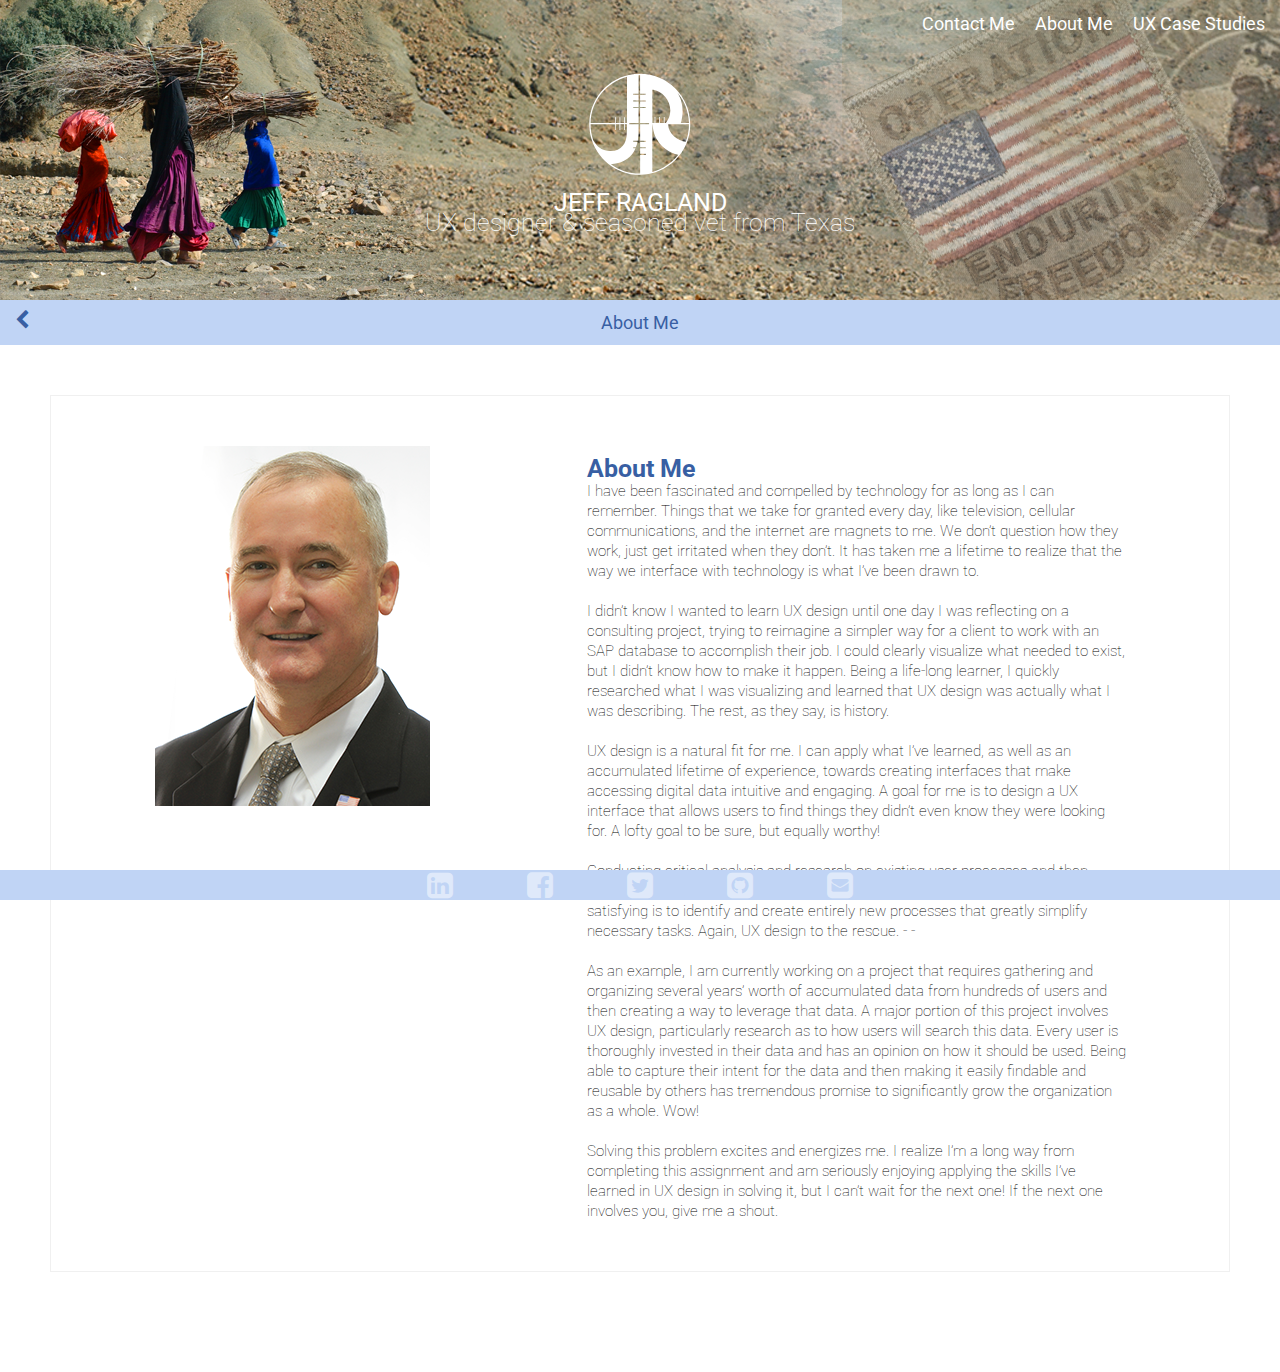
==== aboutMe.html @ ed87e37c "Add files via upload" ====
<!DOCTYPE html>
<html lang="en" dir="ltr">
  <head>
    <!-- Global site tag (gtag.js) - Google Analytics -->
        <script async src="https://www.googletagmanager.com/gtag/js?id=UA-153111851-1"></script>
        <script>
          window.dataLayer = window.dataLayer || [];
          function gtag(){dataLayer.push(arguments);}
          gtag('js', new Date());
          gtag('config', 'UA-153111851-1');
        </script>

      <meta charset="utf-8">
      <title>About Me | Jeff Ragland</title>
      <meta name="viewport" content="width=device-width, initial-scale=1">
      <link rel="stylesheet" href="css/reset.css">
      <link rel="stylesheet" href="css/style.css">
      <link href="https://fonts.googleapis.com/css?family=Roboto&display=swap" rel="stylesheet">
      <!-- Font Awesome -->
      <link href="https://maxcdn.bootstrapcdn.com/font-awesome/4.7.0/css/font-awesome.min.css" rel="stylesheet">
  </head>

  <body>
      <header>
          <ul class="navbar">
              <li><a href="index.html" title="Page with all Case Studies available">UX Case Studies</a></li>
              <li><a href="aboutMe.html">About Me</a></li>
              <li><a href="contact-me.html" title="Will open a contact form">Contact Me</a></li>
          </ul>

          <div id="myNav" class="overlay">
              <!-- Button to close the overlay navigation -->
              <a href="javascript:void(0)" class="closebtn" onclick="closeNav()">&times;</a>
              <!-- Overlay content -->
              <div class="overlay-content">
                  <p>WHERE CAN I TAKE YOU?</p>
                  <!-- <ul class="overlay-content-subnav"><p>UX Case Studies</p>
                      <li><a href="caseStudyBusyBus.html">BusyBus</a></li>
                      <li><a href="caseStudyCumulus.html">Cumulus</a></li>
                      <li><a href="caseStudyComingSoon.html">Coming Soon!</a></li>
                  </ul> -->
                  <a href="index.html">Case Studies</a>
                  <a href="aboutMe.html">About Me</a>
                  <a href="https://jeffragland.files.wordpress.com/2019/07/ragland_resume.pdf">Resume</a>
                  <a href="https://www.linkedin.com/in/jeff-ragland/">LinkedIn Profile</a>
                  <a href="https://www.facebook.com/profile.php?id=100008267680152">Facebook Page</a>
                  <a href="https://twitter.com/jragl">Twitter</a>
                  <a href="https://github.com/jragl">GitHub</a>
                  <a href="contact-me.html">Contact Me</a>
              </div>
          </div>
          <div class="hamburger" onclick="openNav()">&#9776;
          </div>
          <div class="logo-and-type">
              <a href="index.html"><img src="images/jr-logo-white.svg" alt="Jeff Ragland's Logo"></a>
              <h1>JEFF RAGLAND</h1>
              <p class="slogan">UX designer & seasoned vet from Texas</p>
          </div>
      </header>

    <div class="currentPage">
      <div class="arrow-left">
        <a href="javascript:history.go(-1)"><i class="fa fa-chevron-left fa-inverse fa-2x" aria-hidden="true"></i></a>
      </div>
      <h5>About Me</h5>
    </div>

    <section class="container">
      <div class="aboutMe">
        <img src="images/aboutMePic.png" alt="Jeff Ragland's picture">
        <div class="aboutMeText">
            <h2>About Me</h2>
            <p>I have been fascinated and compelled by technology for as long as I can remember. Things that we take for granted every day, like television, cellular communications, and the internet are magnets to me. We don’t question how they work, just get irritated when they don’t. It has taken me a lifetime to realize that the way we interface with technology is what I’ve been drawn to.<br><br></p>
            <p>I didn’t know I wanted to learn UX design until one day I was reflecting on a consulting project, trying to reimagine a simpler way for a client to work with an SAP database to accomplish their job. I could clearly visualize what needed to exist, but I didn’t know how to make it happen. Being a life-long learner, I quickly researched what I was visualizing and learned that UX design was actually what I was describing. The rest, as they say, is history.<br><br></p>
            <p>UX design is a natural fit for me. I can apply what I’ve learned, as well as an accumulated lifetime of experience, towards creating interfaces that make accessing digital data intuitive and engaging. A goal for me is to design a UX interface that allows users to find things they didn’t even know they were looking for. A lofty goal to be sure, but equally worthy!<br><br></p>
            <p>Conducting critical analysis and research on existing user processes and then applying that information to improve the process is extremely satisfying. Even more satisfying is to identify and create entirely new processes that greatly simplify necessary tasks. Again, UX design to the rescue. - -<br><br></p>
            <p>As an example, I am currently working on a project that requires gathering and organizing several years’ worth of accumulated data from hundreds of users and then creating a way to leverage that data. A major portion of this project involves UX design, particularly research as to how users will search this data. Every user is thoroughly invested in their data and has an opinion on how it should be used. Being able to capture their intent for the data and then making it easily findable and reusable by others has tremendous promise to significantly grow the organization as a whole. Wow!<br><br></p>
            <p>Solving this problem excites and energizes me. I realize I’m a long way from completing this assignment and am seriously enjoying applying the skills I’ve learned in UX design in solving it, but I can’t wait for the next one! If the next one involves you, give me a shout.</p>
        </div>
      </div>
    </section>

    <footer>
      <ul class="icons" style="list-style-type:none;">
              <li>
                  <a href="https://www.linkedin.com/in/jeff-ragland/" target="_blank">
                    <i class="fa fa-linkedin-square" aria-hidden="true"></i>
                 </a>
              </li>
              <li>
                  <a href="https://www.facebook.com/profile.php?id=100008267680152" target="_blank">
                    <i class="fa fa-facebook-square" aria-hidden="true"></i>
                  </a>
              </li>
              <li>
                  <a href="https://twitter.com/jragl" target="_blank">
                    <i class="fa fa-twitter-square" aria-hidden="true"></i>
                  </a>
              </li>
              <li>
                  <a href="https://github.com/jragl" target="_blank">
                    <i class="fa fa-github-square" aria-hidden="true"></i>
                  </a>
              </li>
              <li>
                  <a href="contact-me.html">
                    <i class="fa fa-envelope-square" aria-hidden="true"></i>
                  </a>
              </li>
      </ul>
    </footer>
    <script src="app.js"></script>
  </body>
</html>
---- css/style.css ----
:root {
  --main-border-style: .2px solid #f0f0f0;
  --main-box-shadow: 0 2.5px 4px 0 #f5f5f5;
}

* {
  box-sizing: border-box;
}

a {
  color: inherit;
  display: flex;
  flex-direction: column;
  justify-content: center;
  text-decoration: none;
}

.aboutTheProject img {
  height: 400px;
}

.aboutMe {
  border: var(--main-border-style);
  min-width: 80%;
  padding: 50px;
  display: flex;
  flex-direction: row;
  flex-wrap: wrap;
  justify-content: space-around;
}

.aboutMeText h2 {
  text-align: center;
}

.aboutMe:hover {
  box-shadow: var(--main-box-shadow);
}

.arrow-left .fa-inverse {
  color: #385FA3;
}

.backToTop {
  display: flex;
  left: 0;
  top: 0;
  position: sticky;
  position: -webkit-sticky;
  width: 100%;
}

.backToTop:hover {
  /* background-color: #E5E5E5; */
  color: #C0D4F5;
}

body {
  /* display: flex; */
  font-family: 'Roboto', 'Century Gothic', 'Futura', sans-serif;
}

button {
  background-color: #157FFB;
  border-radius: 5px;
  color: #ffffff;
  justify-content: center;
  width: 150px;
}

button:hover {
  background-color: #07598C;
}

/*-------Contact Me Form-------*/
          /* Style inputs with type="text", select elements and textareas */
          input[type=text], select, textarea {
            border: 1px solid #ccc; /* Gray border */
            border-radius: 4px; /* Rounded borders */
            box-sizing: border-box;
            margin-top: 6px; /* Add a top margin */
            margin-bottom: 16px; /* Bottom margin */
            padding: 20px; /* Some padding */
            resize: vertical; /* Allow the user to vertically resize the textarea (not horizontally) */
            width: 100%;
          }

          /* Style the submit button with a specific background color etc */
          input[type=submit] {
            background-color: #157FFB;
            color: #ffffff;
            padding: 12px 20px;
            border: none;
            border-radius: 5px;
            cursor: pointer;
          }

          /* When moving the mouse over the submit button, add a darker green color */
          input[type=submit]:hover {
            background-color: #07598C;
          }

/*-------------End - Contact Me Form ---------------*/

.citymapper {
  align-items: center;
  display: flex;
  flex-direction: column;
  justify-content: center;
  padding-bottom: 20px;
}

.coded-prototype {
  display: flex;
  flex-direction: column;
  flex-wrap: wrap;
  justify-content: space-around;
}

.coded-prototype img {
  max-height: 400px;
}

.coded-version {
  align-items: center;
  display: flex;
  flex-direction: column;
  /* flex-wrap: nowrap; */
  justify-content: center;
}

.competing-products {
  align-items: center;
  display: flex;
  flex-direction: column;
  justify-content: center;
}

.container {
  align-items: center;
  display: flex;
  flex-wrap: wrap;
  flex-direction: column;
  justify-content: center;
  margin: auto;
  padding: 20px;
}

.currentPage {
  background-color: #C0D4F5;
  display: flex;
  /* height: 45px; */
  /* justify-content: center; */
  /* margin-bottom: 20px;
  width: 100%; */
}

.currentPage .arrow-left {
  align-self: flex-start; /*added this property*/
  height: 45px;
  margin: auto; /*changed this property*/
  padding: 10px 0 15px 15px;
  /* position: fixed; */
  width: 45px;
}

.currentPage h5 {
  align-items: center;
  display: flex;
  justify-content: center;
  margin-left: -45px;
  width: 100%;
}

.cumulusLink img {
  height: auto;
  min-width: 400px;
  padding-bottom: 50px;
}

.cumulusLink img:hover {
  background-color: #043959;
  border-radius: 30px;
  box-shadow: 0px 0px 5px 5px rgba(21,127,251, 1.0);
  margin: 20px;
  margin-bottom: 40px;
  padding: 25px;
  transform: scale(1.5);
}

/*---------- code for image inside of iPhone & Desktop Frames ----------*/

          .cumulusDesktopDashboard {
            /* border-radius: 5px 0 0 5px; */
            border-style: none;
            height: 100%;
            vertical-align: middle;
            width: 100%;
            z-index: -1;
          }

          #cumulusDesktopFrame1 {
            border: solid 25px #e8e8e8;
          	border-top-width: 35px;
          	border-radius: 50px;
          	box-shadow: 3px 12px 30px -8px rgba(0,0,0,0.4);
            height: 60vw;
            margin-bottom: 25px;
            width: 80vw;
            overflow-y: scroll;
          }

          #cumulusDesktopFrame2 {
            border: solid 25px #e8e8e8;
          	border-top-width: 35px;
          	border-radius: 50px;
          	box-shadow: 3px 12px 30px -8px rgba(0,0,0,0.4);
            height: 60vw;
            margin-bottom: 25px;
            width: 80vw;
            overflow-y: scroll;
          }

          .cumulusDesktopHome {
            /* border-radius: 5px 0 0 5px; */
            border-style: none;
            height: auto;
            vertical-align: middle;
            width: 100%;
            z-index: -1;
          }

          #cumulusiPhoneFrame1 {
            border-radius: 25px;
            border: solid 15px #404040;
            box-shadow: 3px 12px 30px -8px rgba(0,0,0,0.4);
            margin-bottom: 25px;
            max-height: 80vw;
            overflow-y: scroll;
            width: 40vw;
          }

          #cumulusiPhoneFrame2 {
            border-radius: 25px;
            border: solid 15px #404040;
            box-shadow: 3px 12px 30px -8px rgba(0,0,0,0.4);
            margin-bottom: 25px;
            max-height: 80vw;
            overflow-y: scroll;
            width: 40vw;
          }

          .cumulusiPhoneDashboard {
            width: 100%;
          }

          .cumulusiPhoneHome {
            border-radius: 15px 0 0 15px;
            border-style: none;
            height: auto;
            vertical-align: middle;
            width: 100%;
            z-index: -1;
          }

          .cumulusProjectDetailsDesktop {
            transform: none;
            transition: all ease 0.4s;
          }
          .cumulusProjectDetailsiPhone {
            transform: none;
            transition: all ease 0.4s;
          }

          .mockup ::-webkit-scrollbar {
          	display: none;
            /* width: 0; */
          }

/* ---------- end iphone and desktop frame coding ---------- */
.dcmetro {
  align-items: center;
  display: flex;
  flex-direction: column;
  justify-content: center;
  padding-bottom: 20px;
  padding-top: 20px;
}

.designsystem img {
  display: flex;
  flex-direction: column;
  flex-wrap: wrap;
  justify-content: center;
  max-width: 33%;

}

.discoveryAndResearch1 {
  align-items: center;
  display: flex;
  flex-direction: column;
  justify-content: center;
}

.discoveryAndResearch1 img {
  display: flex;
  flex-direction: row;
  height: auto;
  max-width: 75%;
  /* max-height: 100%; */
}

.discoveryAndResearch3-advantage {
  padding: 20px;
}

.discoveryAndResearch3 img {
  max-height: 50vw;
}

.display-across {
  display: flex;
  flex-direction: row;
  flex-wrap: wrap;
  justify-content: space-around;
}

.display-across img {
/* padding: 20px; */
}

.featuredProject {
  border: var(--main-border-style);
  display: flex;
  flex-direction: column;
  justify-content: center;
  margin: 0;
  margin-bottom: 20px;
  width: 90%;
  padding: 20px;
}

.featuredProject:hover {
  box-shadow: var(--main-box-shadow);
}

.featuredProject img {
  /* margin-bottom: 20px; */
  display: flex;
  justify-content: center;
  height: 80vw;
  padding: 50px;
}

footer {
  display: none;
}

h1 {
  font-size: 2.5rem;
  line-height: 2rem;
}

h2 {
  color: #385FA3;
  display: block;
  font-size: 2.5rem;
  font-weight: bold;
  line-height: 2.5rem;
  margin-top: 1rem;
  text-align: center;
  text-decoration: none;
}

h3 {
  /* color: #9AB6EA; */
  color: #385FA3;
  display: block;
  font-size: 2rem;
  line-height: 2rem;
  margin: 10px 0;
  text-align: center;
}

h4 {
  font-size: 1.75rem;
  margin: 10px;
  text-align: center;
}

h5 {
  color: #385FA3;
  font-size: 18px;
  line-height: 2.3rem;
  text-align: center;
}

h6 {
  color: #385FA3;
  font-size: 2.5em;
  font-weight: bold;
  padding-top: 20px;
  text-align: center;
}
.hamburger {
  color: white;
  cursor:pointer;
  display: block;
  font-size:30px;
  position: absolute;
  top: 10px;
  right: 20px;
}

.hamburger:hover {
  color: #385FA3;
}

header {
  background-image: url(../images/heroiPhone.png);
  background-position: left;
  background-repeat: no-repeat;
  background-size: cover;
  display: flex;
  min-height: 150px;
  justify-content: center;
}

html {
  font-size: 10px;
  color: black;
}

/* img {
  display: block;
} */

.informationArchitecture1 {
  align-items: center;
  border: var(--main-border-style);
  display: flex;
  flex-direction: column;
  /* height: 400px; */
  justify-content: center;
  margin-bottom: 20px;
  padding: 50px;
  /* width: 100% */
}

.informationArchitecture1 img {
  height: auto;
  width: 55%;
}

.informationArchitecture2 {
  display: flex;
  flex-direction: column;
  flex-wrap: nowrap;
  justify-content: center;
  padding-bottom: 20px;
}

.informationArchitecture2 img {
  border: solid 2px black;
  min-width: 300px;
  width: 60%;
}

.informationArchitecture3 {
  display: flex;
  flex-direction: column;
  justify-content: center;
  align-items: center;
}

.informationArchitecture3 img {
  min-width: 300px;
  width: 60%;
  padding: 20px;
}

.informationArchitecture4 {
  align-items: center;
  display: flex;
  flex-direction: column;
  justify-content: center;
  width: 100%;
}

.info-architecture4-callouts {
  display: flex;
  flex-direction: column;
  justify-content: center;
  align-items: center;
}

.info-architecture4-tasks {
  display: flex;
  flex-direction: column;
  justify-content: center;
  padding-bottom: 20px;
  width: 75%;
}

.info-architecture4-testing2 {
  align-items: center;
  display: flex;
  flex-direction: column;
  justify-content: center;
  min-width: 300px;
  padding-bottom: 20px;
  width: 33%;
}

.info-architecture4-upper {
  align-items: center;
  display: flex;
  flex-direction: column;
  justify-content: center;
}

.info-architecture4-upper img {
  padding-bottom: 20px;
  width: 50%;
}

.inner-wrap {
  margin: 20px;
}

.inner-wrap h5 {
  color: #b3b3b3;
}

.inner-wrap h6 {
  color: #b3b3b3;
}


.logo-and-type {
  align-items: center;
  color: white;
  display: flex;
  flex-direction: column;
  /* height: 100%; */
  justify-content: center;
  padding: 20px;
  text-align: center;
}

.logo-and-type img{
  height: 15vw;
  width: 15vw;
}

.navbar {
  display: none;
}

/* Overlay Background */
.overlay {
  height: 100%;
  width: 0;
  position: fixed; /* Stay in place */
  z-index: 1; /* Sit on top */
  left: 0;
  bottom: 0;
  background-color: rgb(0,0,0); /* Black fallback color */
  background-color: rgba(0,0,0, 0.9); /* Black w/opacity */
  overflow-x: hidden; /* Disable horizontal scroll */
  transition: 0.5s; /* 0.5 second transition effect to slide in or slide down the overlay (height or width, depending on reveal) */
}

.overlay-content {
  position: relative;
  top: 25%; /* 25% from the top */
  width: 100%; /* 100% width */
  text-align: center; /* Centered text/links */
  margin-top: 30px; /* 30px top margin to avoid conflict with the close button on smaller screens */
}

/* The navigation links inside the overlay */
.overlay a {
  padding: 8px;
  text-decoration: none;
  font-size: 1.8rem;
  color: white;
  display: block; /* Display block instead of inline */
  transition: 0.3s; /* Transition effects on hover (color) */
}

/* When you mouse over the navigation links, change their color */
.overlay a:hover, .overlay a:focus, .overlay a:active {
  /* color: #f1f1f1; */
  background-color: #9AB6EA;
}

/* Position the close button (top right corner) */
.overlay .closebtn {
  position: absolute;
  top: 20px;
  right: 45px;
  font-size: 60px;
}

.overlay p {
  color: #9AB6EA;
  font-size: 2rem;
}

p {
    font-size: 1.5rem;
    font-weight: lighter;
    line-height: 2rem;
    text-align: center;
}

.project {
  border: var(--main-border-style);
  margin-bottom: 20px;
  width: 100%;
  padding: 50px;
}

.project:hover {
  box-shadow: var(--main-box-shadow);
}

.projectDetails {
  /* align-items: center; */
  border: var(--main-border-style);
  /* display: flex;
  flex-direction: column;
  height: auto;
  justify-content: center;
  margin-bottom: 20px;
  padding: 50px; */
  width: 100%;
}

.projectDetails:hover {
  box-shadow: var(--main-box-shadow);
}

.prototypeTesting {
  align-items: center;
  display: flex;
  flex-direction: column;
  flex-wrap: wrap;
  justify-content: center;
  padding: 20px;
  width: 100%;
}

.sketches {
  display: flex;
  flex-direction: column;
  justify-content: center;
  align-items: center;
}

.sketches h3 {
  padding-top: 20px;
}

.slogan {
  font-size: 2rem;
  text-align: center;
}

.space-around {
  /* display: flex; */
}

/* ----- Image Carousel Code ----- */
        .visualDesign {
          align-items: center;
          display: flex;
          justify-content: center;
          overflow-x: hidden;
          overflow-y: hidden;
          width: 100%;
        }

        .visualVersions {
          align-items: center;
          display: flex;
          flex-direction: column;
          justify-content: center;
          padding-bottom: 20px;
          width: 100%;
        }

        .visualVersions img {
          height: 400px;
          padding-bottom: 20px;
        }

        .w3-button:hover {
          background-color: #9AB6EA;
          color: #385FA3;
        }

        .w3-display-left {
          font-size: 18px;
          height: 45px;
          justify-content: flex-start;
          margin-left: 25px;
          width:45px;
        }

        .w3-display-right {
          align-items: right;
          font-size: 18px;
          height: 45px;
          justify-content: flex-end;
          margin-right: 25px;
          width: 45px;
        }

/*---------------------------------------------------------------- */
/* -------------mobile device Image size = 100% ------------------ */
/*---------------------------------------------------------------- */

@media screen and (max-width: 375px) {

    img {
    width: 100%;
    }

    .informationArchitecture1 img,
    .informationArchitecture2 img,
    .informationArchitecture3 img {
      min-width: 100%;
    }

    .prototypeTesting img {
      max-width: 30vw;
      width: 50%;
    }
    }


/*---------------------------------------------------------------- */
/* ----------------------Desktop Screen Size---------------------- */
/*---------------------------------------------------------------- */

@media screen and (min-width: 668px) {
  .aboutMe {
    margin-bottom: 50px;
    min-width: 90%;
    padding: 50px;
  }

  .aboutMeText h2 {
    text-align: left;
  }

  .aboutMe img {
    float: left;
    height: 25%;
    padding-right: 50px;
  }

  .aboutMe p {
    text-align: left;
  }

  .aboutMeText {
    display: inline-block;
    max-width: 50%;
  }

  .aboutTheProject {
    display: flex;
  }

  .aboutTheProject h2 {
    display: inline-block;
    text-align: center;
  }

  .aboutTheProject img {
    display: flex;
    flex-direction: row;
    justify-content: space-around;
    float: left;
    padding-right: 50px;
  }

  .aboutTheProject p {
    text-align: left;
  }

  .aboutTheProjectPetApp {
    width: 33%;
  }

  .allProjects {
    display: flex;
    justify-content: center;
    margin-bottom: 50px;
    width: 90%;
  }

  .allProjects h2 {
    text-align: left;
  }

  body {
    display: block;
  }

  .brainstormingSketches {
    display: flex;
    justify-content: center;
  }

  .brainstormingSketches img {
    max-height: 45vw;
    padding: 20px;
    max-width: 45%
  }

  .inner-wrap button {
    display: flex;
    justify-content: flex-start;
}

  .citymapper {
    align-items: center;
    display: flex;
    flex-direction: column;
    height: auto;
    justify-content: center;
    max-width: 100%;
    margin-bottom: 20px;
  }

  .coded-version {
    padding-left: 50px;
  }

  .coded-version h3 {
    text-align: left;
    font-weight: bolder;
    padding-bottom: 10px;
    padding-top: 10px;
  }

  .coded-version h5 {
    text-align: left;
  }

  .coded-version p {
    text-align: left;
  }

  .competing-products h3 {
    /* padding-left: 20px; */
    text-align: left;
  }
  .competing-products p {
    /* padding-left: 20px;
    padding-right: 50px; */
    text-align: left;
    width: 20vw;
  }

  .competitive-analysis {
    display: flex;
    flex-direction: row;
    justify-content: space-around;
  }

  .competing-products {
    align-items: baseline;
    display: flex;
    flex-direction: row;
    justify-content: space-around;
  }

  .container {
    /* align-content: space-between;
    align-items: center; */
    display: flex;
    flex-direction: column;
    justify-content: center;
    padding: 50px;
    margin-bottom: 0;
    width: 100%;
  }

  .container h2 {
    /* text-align: center; */
  }

  #cumulusDesktopFrame1 {
    height: 40vw;
    width: 60vw;
  }

  #cumulusDesktopFrame2 {
    height: 40vw;
    width: 60vw;
  }

  #cumulusiPhoneFrame1 {
    max-height: 60vw;
    width: 30vw;
  }

  #cumulusiPhoneFrame2 {
    max-height: 60vw;
    width: 30vw;
  }


  .cumulusLink img {
    min-width: 450px;
    width: 75%;
  }

  .cumulusProjectDetailsiPhone {
    margin: 50px;
  }

  .dcmetro {
  align-items: center;
  display: flex;
  flex-direction: column;
  height: auto;
  justify-content: center;
  max-width: 100%;
  margin-bottom: 20px;
  }

  .discoveryAndResearch1 {
    display: flex;
    flex-direction: row;
    flex-wrap: wrap;
  }

  .discoveryAndResearch1 img {
    max-width: 50%;
    /* max-height: 100%; */
  }

  .discoveryAndResearch3 {
    padding-top: 50px;
  }

  .discoveryAndResearch3-advantage {
    display: flex;
    text-align: center;
    /* padding-top: 50px; */
  }

  .discoveryAndResearch3 img {
    max-height: 30vw;
  }

  .display-across {
    align-items: flex-start;
    display: flex;
    flex-wrap: nowrap;
  }

  /* .display-across img {
    height: 30vw;
  } */

  .fa {
    color: rgba(255,255,255,.5);
  }

  .featuredProject {
    margin-bottom: 50px;
    width: 90%;
    padding: 50px;
  }

  .featuredProject img {
    float: left;
    height: 45vw;
    min-height: 500px;
    padding: 50px;
  }

  .featuredProject h2  {
    display: flex;
    margin-top: 0;
    text-align: left;
  }

  .featuredProject p {
    max-width: 100%;
    text-align: left;
  }

  footer {
    bottom: 0;
    background-color: #C0D4F5;
    display: flex;
    justify-content: space-between;
    left: 0;
    position: fixed;
    width: 100%;
  }

  footer .icons {
    display: flex;
    justify-content: center;
  }

  .hamburger {
    display: none;
  }

  header {
    background-image: url(../images/heroDesktop.png);
    background-position: left;
    background-repeat: no-repeat;
    /* background-size: cover; */
    display: block;
    height: 300px;
    justify-content: center;
  }

  .icons li {
    display: flex;
    justify-content: center;
    min-width: 100px;
  }

  .icons li a {
    font-size: 3rem;
    justify-content: space-between;
    line-height: 1.5;
  }

  .informationArchitecture1 {
    display: flex;
    flex-direction: row;
    flex-wrap: nowrap;
    justify-content: space-around;
    padding: 50px;
    width: 90%;
  }

  .informationArchitecture1 img {
    /* width: 40%; */
    height: 30vw;
    width: 20vw;
  }

  .informationArchitecture1 p {
    width: 40vw;
  }

  .informationArchitecture2 {
    display: flex;
    flex-direction: column;
    flex-wrap: nowrap;
  }

  .informationArchitecture2 img {
    border: solid 1px black;
    min-width: 400px;
    width: 60%;
  }

  .informationArchitecture3 {
    display: flex;
  }

  .informationArchitecture3 img {
    height: auto;
    min-width: 500px;
    width: 60%
  }

  .informationArchitecture4 {
    align-items: center;
    display: flex;
    flex-direction: row;
    flex-wrap: wrap;
    padding: 50px;
  }

  .info-architecture4-tasks {
    margin-right: 50px;
  }

  .info-architecture4-tasks h3 {
    font-weight: bolder;
    padding-bottom: 10px;
    padding-top: 10px;
    text-align: left;
  }

  .info-architecture4-testing2 img {
    padding-top: 50px;
    /* width: 30%; */
  }

  .info-architecture4-upper {
    align-items: flex-start;
    display: flex;
    flex-direction: row;
    justify-content: center;
  }

  .inner-wrap {
    margin: 0;
  }

  .inner-wrap h3 {
    text-align: left;
  }

  .inner-wrap h5 {
    text-align: left;
  }

  .inner-wrap h6 {
    text-align: left;
  }

  .logo-and-type img{
    max-height: 125px;
    justify-content: center;
  }

  .navbar {
    background-color: none;
    display: block;
    float: right;
    padding: 5px;
    /* min-width: 25%;
    width: 300px; */
  }

  .navbar li {
    /* border-left: 1px solid white; */
    float: right;
  }

  .navbar li:last-child {
    border-left: none;
  }

  .navbar li a {
    color: white;
    display: block;
    font-size: 18px;
    padding: 10px;
    text-align: center;
  }

  .navbar li a:hover {
    color: #C0D4F5;
  }

  p {
    font-size: 1.5rem;    /* text-align: center; */
    text-align: left;
  }

  .prototypeTesting {
    align-items: center;
    display: flex;
    flex-direction: row;
    flex-wrap: wrap;
    justify-content: center;
    padding: 20px;
    width: 100%;
  }

  .sketches {
    align-items: center;
    display: flex;
    flex-direction: column;
    flex-wrap: nowrap;
    justify-content: center;
  }

  .sketches h3 {
    font-weight: bolder;
    padding-top: 50px;
  }

  .sketches p {
    padding-bottom: 15px;
  }

  #sketchesv1 {
    padding-top: 0px;
  }

  .slogan {
    display: inline-block;
    font-size: 2.5rem;
  }

  .space-around {
    width: 40vw;
  }

  .project {
    justify-content: space-around;
    max-width: 100%;
  }

  .project img {
    max-width: 90%;
  }

  .projectDetails {
    border: var(--main-border-style);
    justify-content: center;
    margin-bottom: 50px;
    padding: 50px;
    width: 100%;
    /* display: flex;
    flex-direction: row;
    flex-wrap: wrap;
    margin-top: 20px;
     */
  }

  ul {
    list-style-type: none;
    overflow: hidden;
    width: 100%;
  }

  .user-stories {
    display: flex;
    flex-direction: row;
    flex-wrap: nowrap;
  }

  .user-stories img {
    height: auto;
    max-height: 15vw;
  }

  .user-stories-text {
    width: 50%;
    padding-left: 50px;
    text-align: left;
  }

  .versions-carousel {
    align-items: center;
    display: flex;
    flex-direction: column;
    justify-content: center;
  }

  .visualDesign {
    display: flex;
    flex-direction: row;
    justify-content: center;
    white-space: nowrap;
    width: 100%;
  }

  .visualVersions {
    align-items: center;
    display: flex;
    height: auto;
    width: 100%;
  }

  .visualVersions h3 {
    font-weight: bolder;
    padding-bottom: 10px;
    padding-top: 10px;
  }

  .visualVersions img {
    height: 500px;
  }

  .visualVersions p {
    padding-top: 10px;
  }

}



/* When the height of the screen is less than 450 pixels, change the font-size of the links and position the close button again, so they don't overlap */
@media screen and (max-height: 450px) {
  .overlay a {font-size: 20px}
  .overlay .closebtn {
    font-size: 40px;
    top: 15px;
    right: 35px;
  }
}
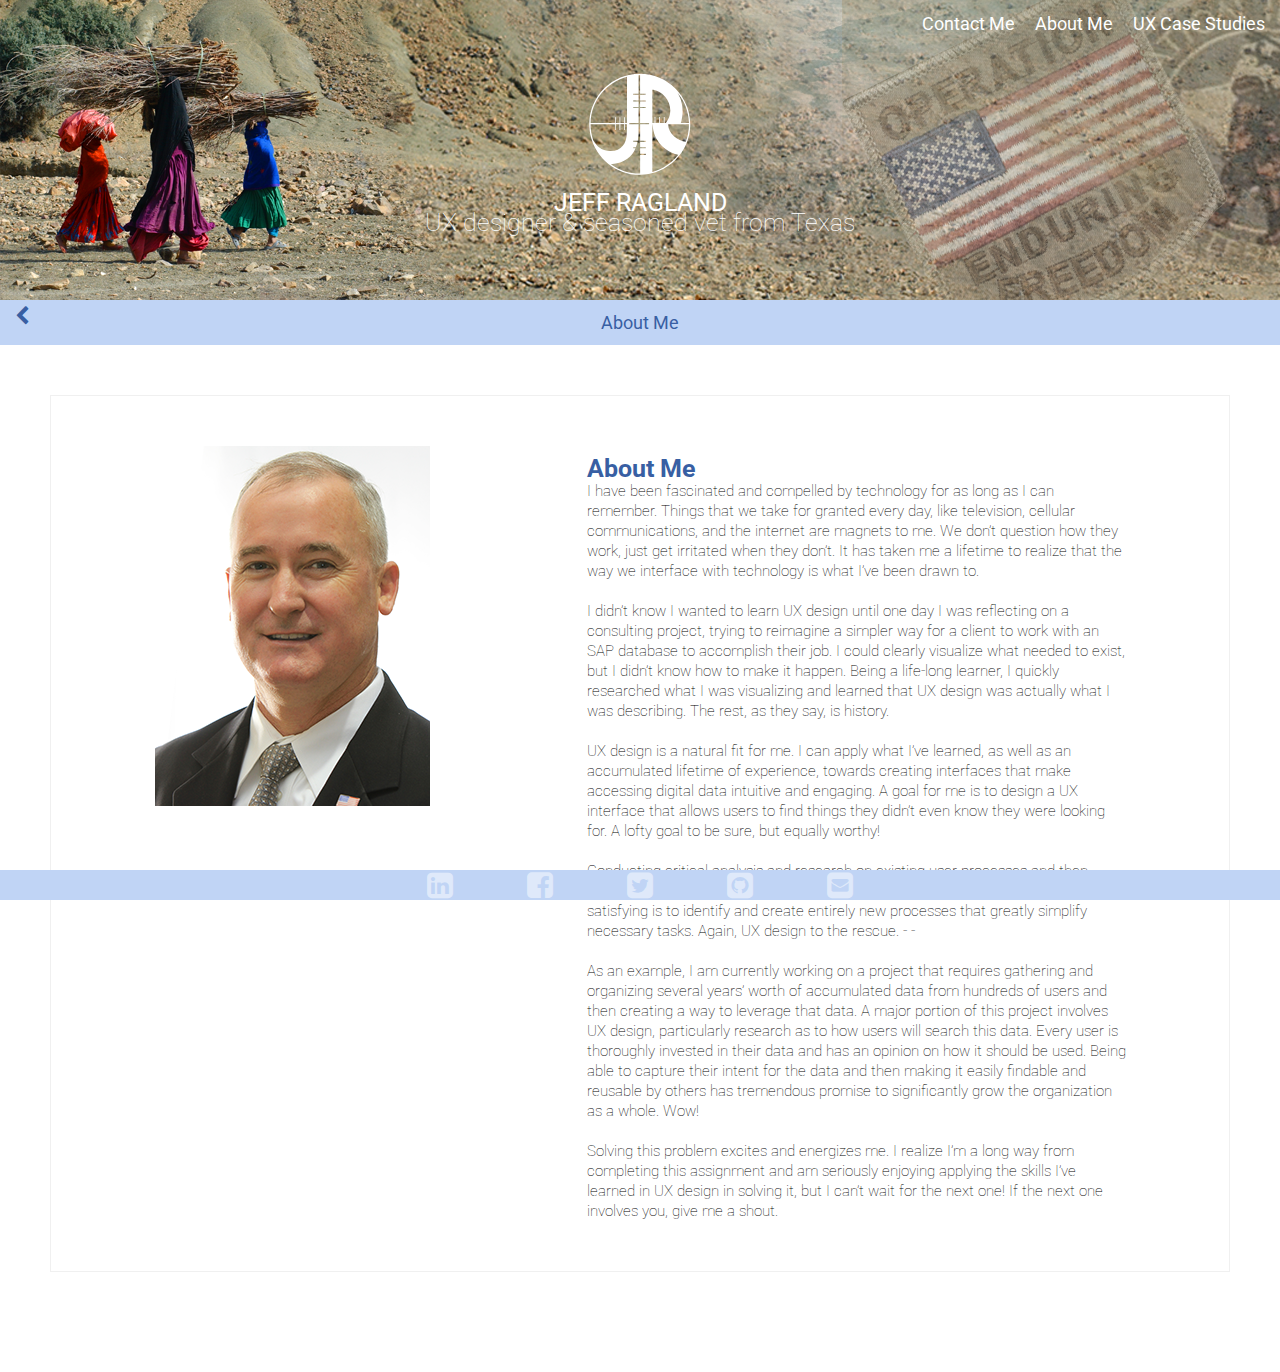
==== commit 6ad0ad32: "Add files via upload" ====
--- a/aboutMe.html
+++ b/aboutMe.html
@@ -60,7 +60,7 @@
 
     <div class="currentPage">
       <div class="arrow-left">
-        <a href="javascript:history.go(-1)"><i class="fa fa-chevron-left fa-inverse fa-2x" aria-hidden="true"></i></a>
+        <a href="javascript:goback()"##><i class="fa fa-chevron-left fa-inverse fa-2x" aria-hidden="true" style="line-height: 12px"></i></a>
       </div>
       <h5>About Me</h5>
     </div>
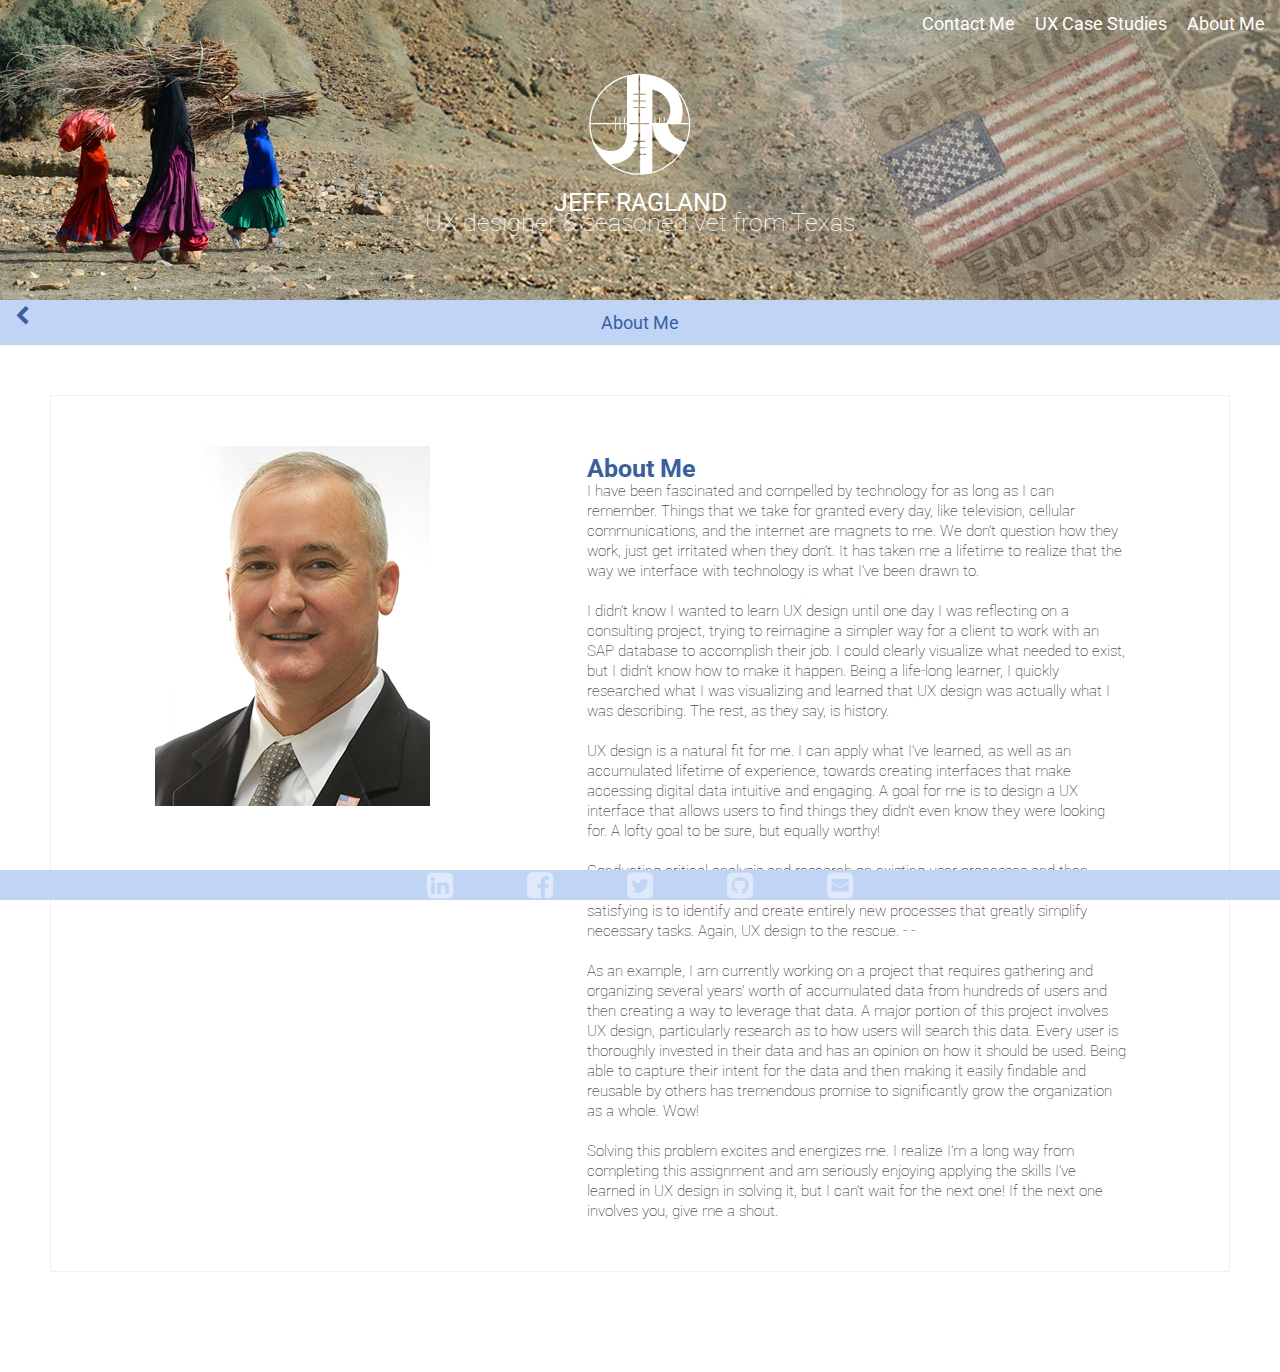
==== commit f1a4d864: "Add files via upload" ====
--- a/aboutMe.html
+++ b/aboutMe.html
@@ -23,8 +23,8 @@
   <body>
       <header>
           <ul class="navbar">
+              <li><a href="aboutMe.html">About Me</a></li>
               <li><a href="index.html" title="Page with all Case Studies available">UX Case Studies</a></li>
-              <li><a href="aboutMe.html">About Me</a></li>
               <li><a href="contact-me.html" title="Will open a contact form">Contact Me</a></li>
           </ul>
 
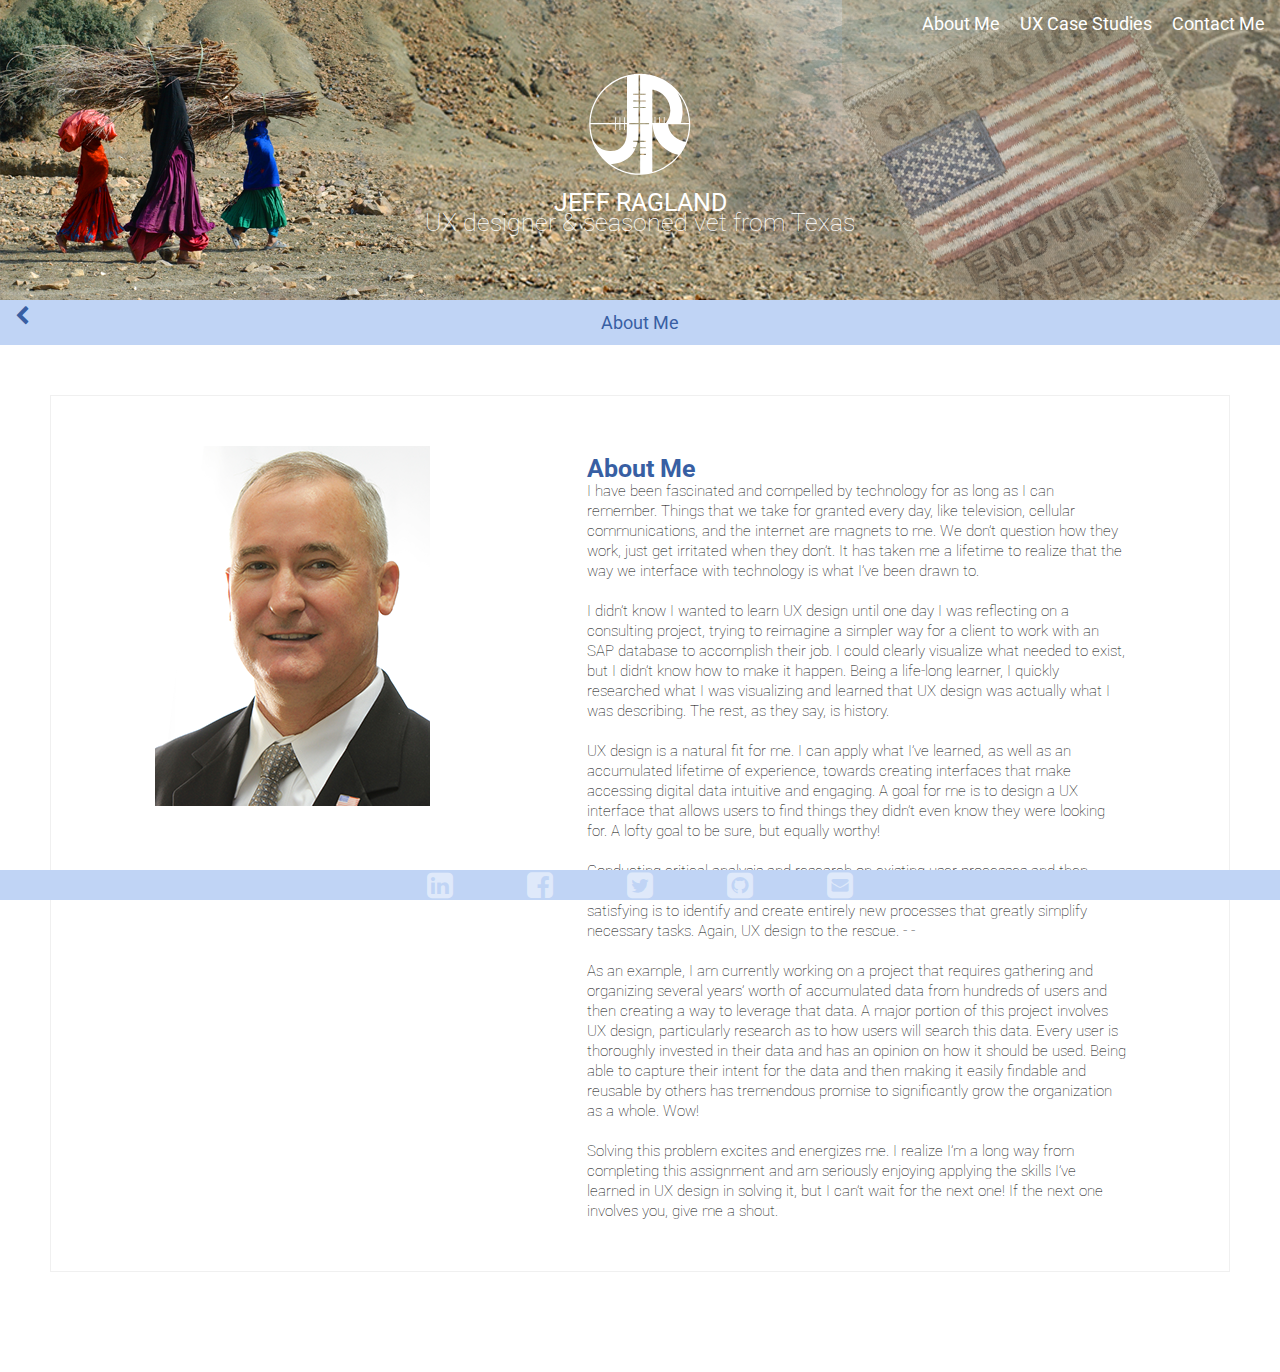
==== commit 0baec5ca: "Add files via upload" ====
--- a/aboutMe.html
+++ b/aboutMe.html
@@ -23,9 +23,9 @@
   <body>
       <header>
           <ul class="navbar">
+              <li><a href="contact-me.html" title="Will open a contact form">Contact Me</a></li>
+              <li><a href="index.html" title="Page with all Case Studies available">UX Case Studies</a></li>
               <li><a href="aboutMe.html">About Me</a></li>
-              <li><a href="index.html" title="Page with all Case Studies available">UX Case Studies</a></li>
-              <li><a href="contact-me.html" title="Will open a contact form">Contact Me</a></li>
           </ul>
 
           <div id="myNav" class="overlay">
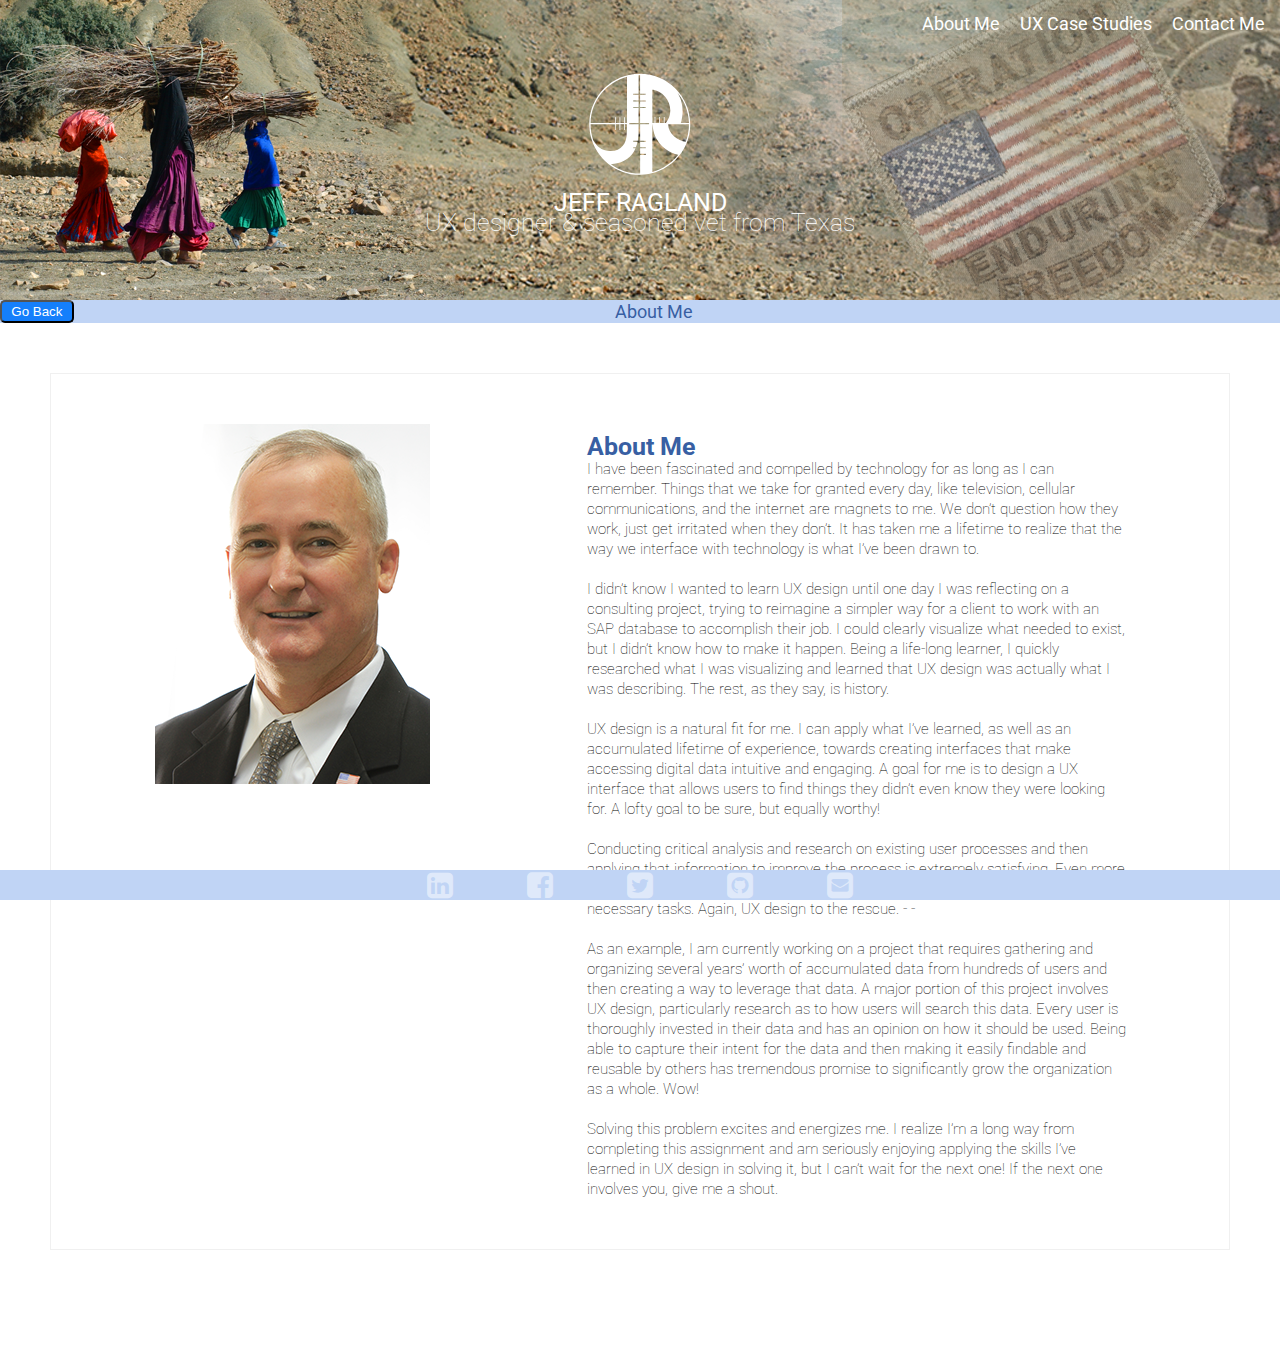
==== commit 94a30e3d: "Add files via upload" ====
--- a/aboutMe.html
+++ b/aboutMe.html
@@ -59,9 +59,10 @@
       </header>
 
     <div class="currentPage">
-      <div class="arrow-left">
-        <a href="javascript:goback()"##><i class="fa fa-chevron-left fa-inverse fa-2x" aria-hidden="true" style="line-height: 12px"></i></a>
-      </div>
+      <button type="button" id="arrow-left">Go Back</button>
+      <!-- <div id="arrow-left">
+        <i class="fa fa-chevron-left fa-inverse fa-2x" aria-hidden="true" style="line-height: 12px"></i>
+      </div> -->
       <h5>About Me</h5>
     </div>
 
--- a/css/style.css
+++ b/css/style.css
@@ -1,3 +1,12 @@
+.flex-container {
+  display: flex;
+  flex-wrap: wrap;
+}
+
+.brandingImg{
+  width: 30%;
+}
+
 :root {
   --main-border-style: .2px solid #f0f0f0;
   --main-box-shadow: 0 2.5px 4px 0 #f5f5f5;
@@ -37,8 +46,14 @@
   box-shadow: var(--main-box-shadow);
 }
 
-.arrow-left .fa-inverse {
-  color: #385FA3;
+#arrow-left {
+  background-color: #157ffb; */
+  color: #ffffff;
+  width: 75px;
+}
+
+#arrow-left:hover {
+  background-color: #07598C;
 }
 
 .backToTop {
@@ -70,6 +85,101 @@
 
 button:hover {
   background-color: #07598C;
+}
+
+* {box-sizing:border-box}
+
+/* Slideshow container */
+.slideshow-container {
+  max-width: 1000px;
+  position: relative;
+  margin: auto;
+}
+
+/* Hide the images by default */
+.mySlides {
+  display: none;
+}
+
+/* Next & previous buttons */
+.prev, .next {
+  cursor: pointer;
+  position: absolute;
+  top: 50%;
+  width: auto;
+  margin-top: -22px;
+  padding: 16px;
+  color: white;
+  font-weight: bold;
+  font-size: 18px;
+  transition: 0.6s ease;
+  border-radius: 0 3px 3px 0;
+  user-select: none;
+}
+
+/* Position the "next button" to the right */
+.next {
+  right: 0;
+  border-radius: 3px 0 0 3px;
+}
+
+/* On hover, add a black background color with a little bit see-through */
+.prev:hover, .next:hover {
+  background-color: rgba(0,0,0,0.8);
+}
+
+/* Caption text */
+.text {
+  color: #f2f2f2;
+  font-size: 15px;
+  padding: 8px 12px;
+  position: absolute;
+  bottom: 8px;
+  width: 100%;
+  text-align: center;
+}
+
+/* Number text (1/3 etc) */
+.numbertext {
+  color: #f2f2f2;
+  font-size: 12px;
+  padding: 8px 12px;
+  position: absolute;
+  top: 0;
+}
+
+/* The dots/bullets/indicators */
+.dot {
+  cursor: pointer;
+  height: 15px;
+  width: 15px;
+  margin: 0 2px;
+  background-color: #bbb;
+  border-radius: 50%;
+  display: inline-block;
+  transition: background-color 0.6s ease;
+}
+
+.active, .dot:hover {
+  background-color: #717171;
+}
+
+/* Fading animation */
+.fade {
+  -webkit-animation-name: fade;
+  -webkit-animation-duration: 1.5s;
+  animation-name: fade;
+  animation-duration: 1.5s;
+}
+
+@-webkit-keyframes fade {
+  from {opacity: .4}
+  to {opacity: 1}
+}
+
+@keyframes fade {
+  from {opacity: .4}
+  to {opacity: 1}
 }
 
 /*-------Contact Me Form-------*/
@@ -292,7 +402,7 @@
   flex-direction: column;
   flex-wrap: wrap;
   justify-content: center;
-  max-width: 33%;
+  /*max-width: 33%;*/
 
 }
 
@@ -723,7 +833,7 @@
 /* -------------mobile device Image size = 100% ------------------ */
 /*---------------------------------------------------------------- */
 
-@media screen and (max-width: 375px) {
+@media screen and (max-width: 500px) {
 
     img {
     width: 100%;
@@ -738,6 +848,13 @@
     .prototypeTesting img {
       max-width: 30vw;
       width: 50%;
+    }
+    .flex-container {
+      display: flex;
+      flex-direction: column;
+    }
+    .brandingImg{
+      width: 90%;
     }
     }
 
